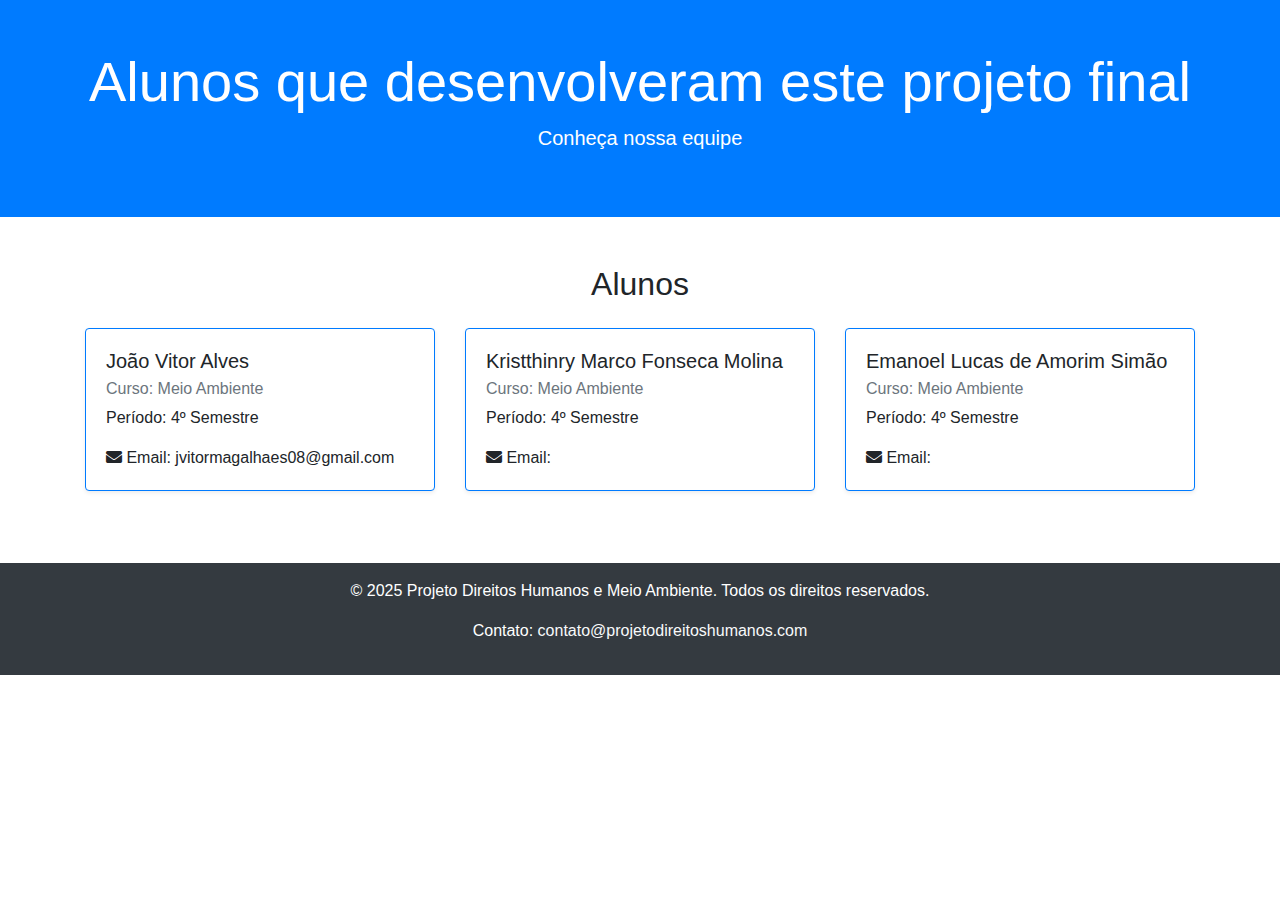
==== contato/contato.html @ 3943c289 "E muita coisa" ====
<!DOCTYPE html>
<html lang="pt-BR">
<head>
    <meta charset="UTF-8">
    <meta name="viewport" content="width=device-width, initial-scale=1.0">
    <title>Contato - Projeto Direitos Humanos e Meio Ambiente</title>
    <link href="https://stackpath.bootstrapcdn.com/bootstrap/4.5.2/css/bootstrap.min.css" rel="stylesheet">
    <link href="https://cdnjs.cloudflare.com/ajax/libs/font-awesome/5.15.4/css/all.min.css" rel="stylesheet">
</head>
<body>

    <header class="bg-primary text-white text-center py-5">
        <div class="container">
            <h1 class="display-4">Alunos que desenvolveram este projeto final</h1>
            <p class="lead">Conheça nossa equipe</p>
        </div>
    </header>

    <div class="container my-5">
        <h2 class="text-center mb-4">Alunos</h2>
        <div class="row">
            <div class="col-md-4 mb-4">
                <div class="card border-primary shadow-sm">
                    <div class="card-body">
                        <h5 class="card-title">João Vitor Alves</h5>
                        <h6 class="card-subtitle mb-2 text-muted">Curso: Meio Ambiente</h6>
                        <p class="card-text">Período: 4º Semestre</p>
                        <p class="card-text"><i class="fas fa-envelope"></i> Email: jvitormagalhaes08@gmail.com</p>
                    </div>
                </div>
            </div>
            <div class="col-md-4 mb-4">
                <div class="card border-primary shadow-sm">
                    <div class="card-body">
                        <h5 class="card-title">Kristthinry Marco Fonseca Molina</h5>
                        <h6 class="card-subtitle mb-2 text-muted">Curso: Meio Ambiente</h6>
                        <p class="card-text">Período: 4º Semestre</p>
                        <p class="card-text"><i class="fas fa-envelope"></i> Email: </p>
                    </div>
                </div>
            </div>
            <div class="col-md-4 mb-4">
                <div class="card border-primary shadow-sm">
                    <div class="card-body">
                        <h5 class="card-title">Emanoel Lucas de Amorim Simão</h5>
                        <h6 class="card-subtitle mb-2 text-muted">Curso: Meio Ambiente</h6>
                        <p class="card-text">Período: 4º Semestre</p>
                        <p class="card-text"><i class="fas fa-envelope"></i> Email: </p>
                    </div>
                </div>
            </div>
        </div>
    </div>

    <footer class="bg-dark text-white text-center py-3">
        <div class="container">
            <p>&copy; 2025 Projeto Direitos Humanos e Meio Ambiente. Todos os direitos reservados.</p>
            <p>Contato: <a href="mailto:contato@projetodireitoshumanos.com" class="text-light">contato@projetodireitoshumanos.com</a></p>
        </div>
    </footer>

    <script src="https://code.jquery.com/jquery-3.5.1.slim.min.js"></script>
    <script src="https://cdn.jsdelivr.net/npm/@popperjs/core@2.9.2/dist/umd/popper.min.js"></script>
    <script src="https://stackpath.bootstrapcdn.com/bootstrap/4.5.2/js/bootstrap.min.js"></script>
</body>
</html>
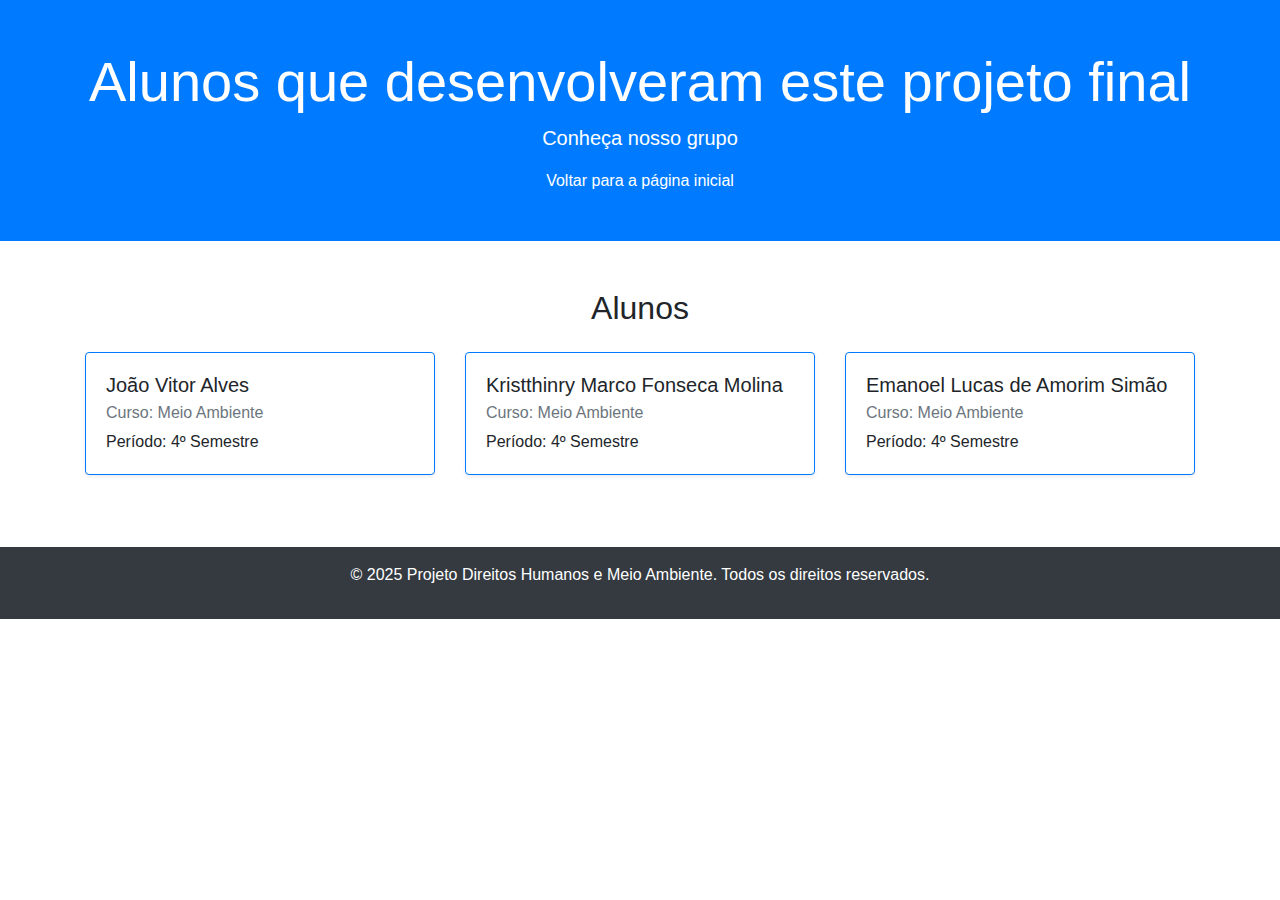
==== commit 2bef37f7: "Update contato.html" ====
--- a/contato/contato.html
+++ b/contato/contato.html
@@ -12,9 +12,24 @@
     <header class="bg-primary text-white text-center py-5">
         <div class="container">
             <h1 class="display-4">Alunos que desenvolveram este projeto final</h1>
-            <p class="lead">Conheça nossa equipe</p>
+            <p class="lead">Conheça nosso grupo</p>
+            <a href="../index.html">Voltar para a página inicial</a>
         </div>
     </header>
+
+    <style>
+
+        a { 
+            text-decoration: none;
+            color: white;
+        }
+
+        a:hover {
+            color: white;
+            text-decoration: none;
+        }
+
+    </style>
 
     <div class="container my-5">
         <h2 class="text-center mb-4">Alunos</h2>
@@ -25,7 +40,7 @@
                         <h5 class="card-title">João Vitor Alves</h5>
                         <h6 class="card-subtitle mb-2 text-muted">Curso: Meio Ambiente</h6>
                         <p class="card-text">Período: 4º Semestre</p>
-                        <p class="card-text"><i class="fas fa-envelope"></i> Email: jvitormagalhaes08@gmail.com</p>
+                        
                     </div>
                 </div>
             </div>
@@ -35,7 +50,7 @@
                         <h5 class="card-title">Kristthinry Marco Fonseca Molina</h5>
                         <h6 class="card-subtitle mb-2 text-muted">Curso: Meio Ambiente</h6>
                         <p class="card-text">Período: 4º Semestre</p>
-                        <p class="card-text"><i class="fas fa-envelope"></i> Email: </p>
+                        
                     </div>
                 </div>
             </div>
@@ -45,7 +60,7 @@
                         <h5 class="card-title">Emanoel Lucas de Amorim Simão</h5>
                         <h6 class="card-subtitle mb-2 text-muted">Curso: Meio Ambiente</h6>
                         <p class="card-text">Período: 4º Semestre</p>
-                        <p class="card-text"><i class="fas fa-envelope"></i> Email: </p>
+                        
                     </div>
                 </div>
             </div>
@@ -55,7 +70,6 @@
     <footer class="bg-dark text-white text-center py-3">
         <div class="container">
             <p>&copy; 2025 Projeto Direitos Humanos e Meio Ambiente. Todos os direitos reservados.</p>
-            <p>Contato: <a href="mailto:contato@projetodireitoshumanos.com" class="text-light">contato@projetodireitoshumanos.com</a></p>
         </div>
     </footer>
 
